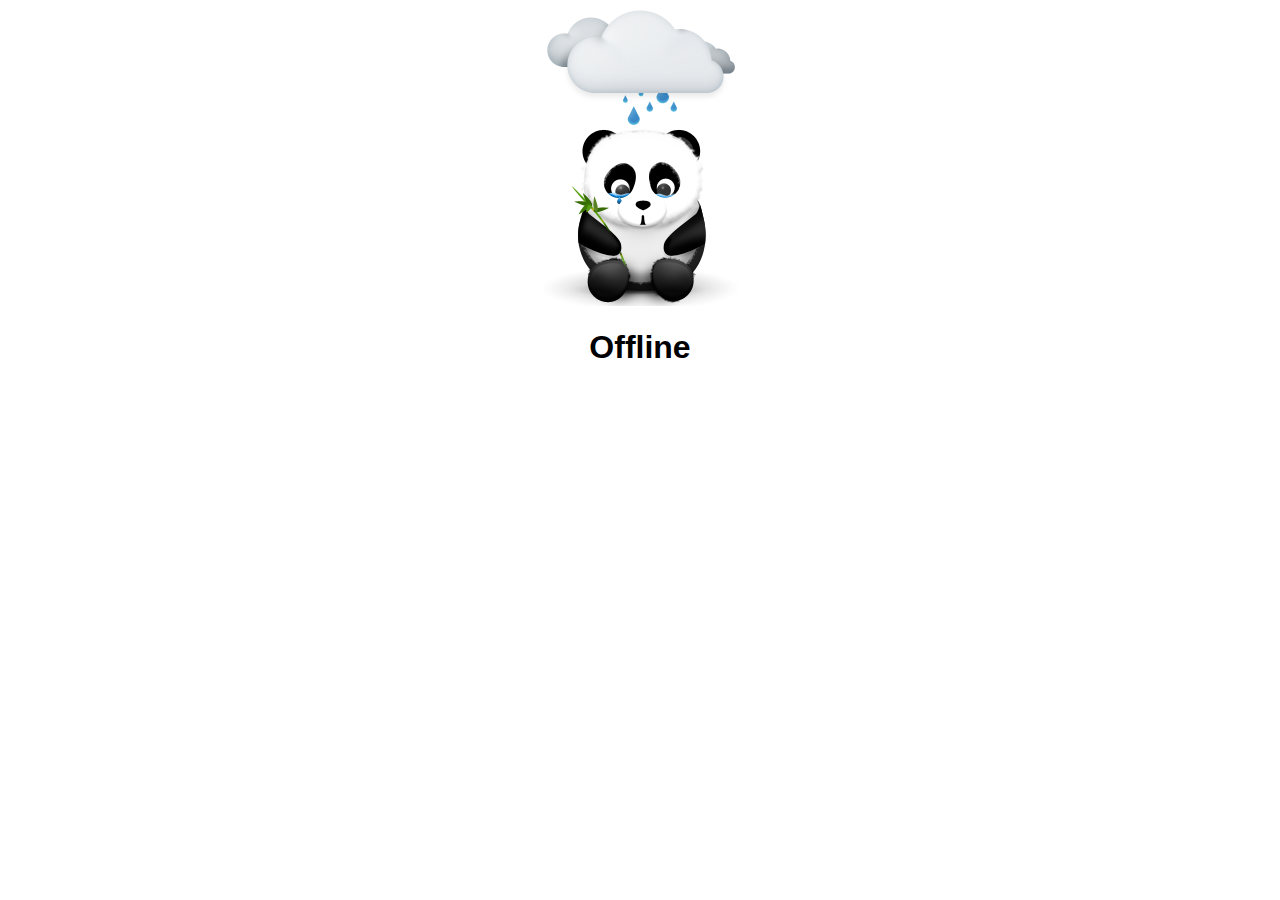
==== offline.html @ 2230d90c "WIP Service Worker" ====
<!DOCTYPE html>
<html lang="en">
  <head>
    <title>Offline</title>
    <meta charset="utf-8">
    <meta http-equiv="X-UA-Compatible" content="IE=edge">
    <meta name="viewport" content="width=device-width, initial-scale=1">
    <meta name="theme-color" content="#3f51b5">
    <link rel="manifest" href="/manifest.json">
    <style>
      body {
        font-family: -apple-system, BlinkMacSystemFont, "Segoe UI", Roboto, Helvetica, Arial, sans-serif, "Apple Color Emoji", "Segoe UI Emoji", "Segoe UI Symbol";
        -webkit-font-smoothing: antialiased;
      }
      img {
        display: block;
        margin-left: auto;
        margin-right: auto;
      }
      h1, div {
        text-align: center;
      }
    </style>
  </head>
  <body>
    <img src="[data-uri]">
    <h1>Offline</h1>
  </body>
</html>
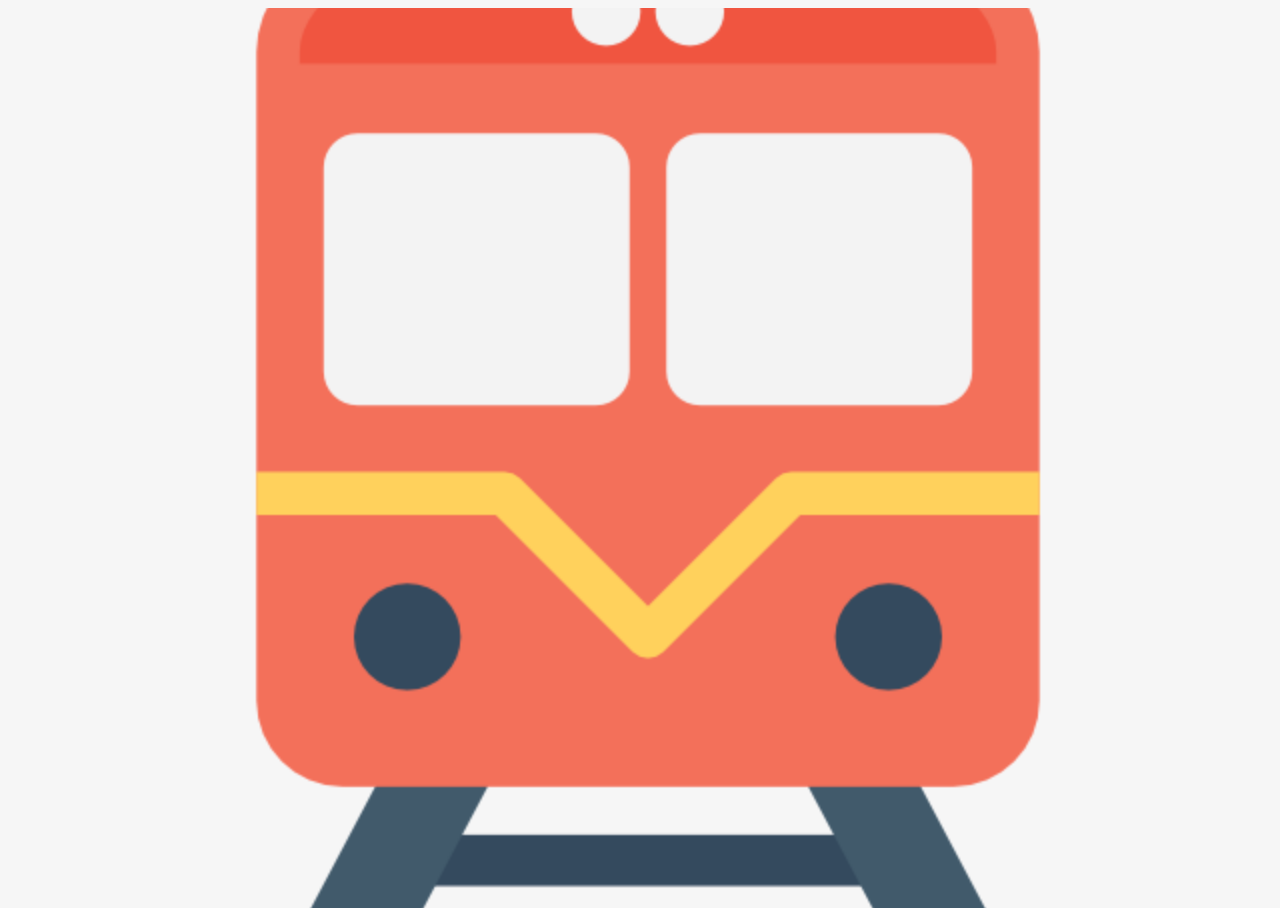
==== commit 525230fd: "Better offline page" ====
--- a/offline.html
+++ b/offline.html
@@ -6,11 +6,21 @@
     <meta http-equiv="X-UA-Compatible" content="IE=edge">
     <meta name="viewport" content="width=device-width, initial-scale=1">
     <meta name="theme-color" content="#3f51b5">
-    <link rel="manifest" href="/manifest.json">
+    <link rel="manifest" href="manifest.webmanifest">
     <style>
+      html, body {
+        width: 100%;
+        height: 100%;
+        overflow: hidden;
+        background: #F6F6F6;
+      }
       body {
         font-family: -apple-system, BlinkMacSystemFont, "Segoe UI", Roboto, Helvetica, Arial, sans-serif, "Apple Color Emoji", "Segoe UI Emoji", "Segoe UI Symbol";
         -webkit-font-smoothing: antialiased;
+      }
+      h1 {
+        margin-top: 2rem;
+        font-size: 18px;
       }
       img {
         display: block;
@@ -20,10 +30,25 @@
       h1, div {
         text-align: center;
       }
+      .full {
+        width: 100%;
+        height: 100%;
+        overflow: hidden;
+      }
+      .flex { display: flex; }
+      .flex-col { flex-direction: column; }
+      .flex-row { flex-direction: row; }
+      .justify-center { justify-content: center; }
+      .align-center { align-items: center; }
+      .logo {
+        width: 80%;
+      }
     </style>
   </head>
   <body>
-    <img src="[data-uri]">
-    <h1>Offline</h1>
+    <div class="full flex flex-col justify-center align-center">
+      <img class="logo" src="[data-uri]">
+      <h1>Oh no, you are offline :(</h1>
+    </div>
   </body>
 </html>
